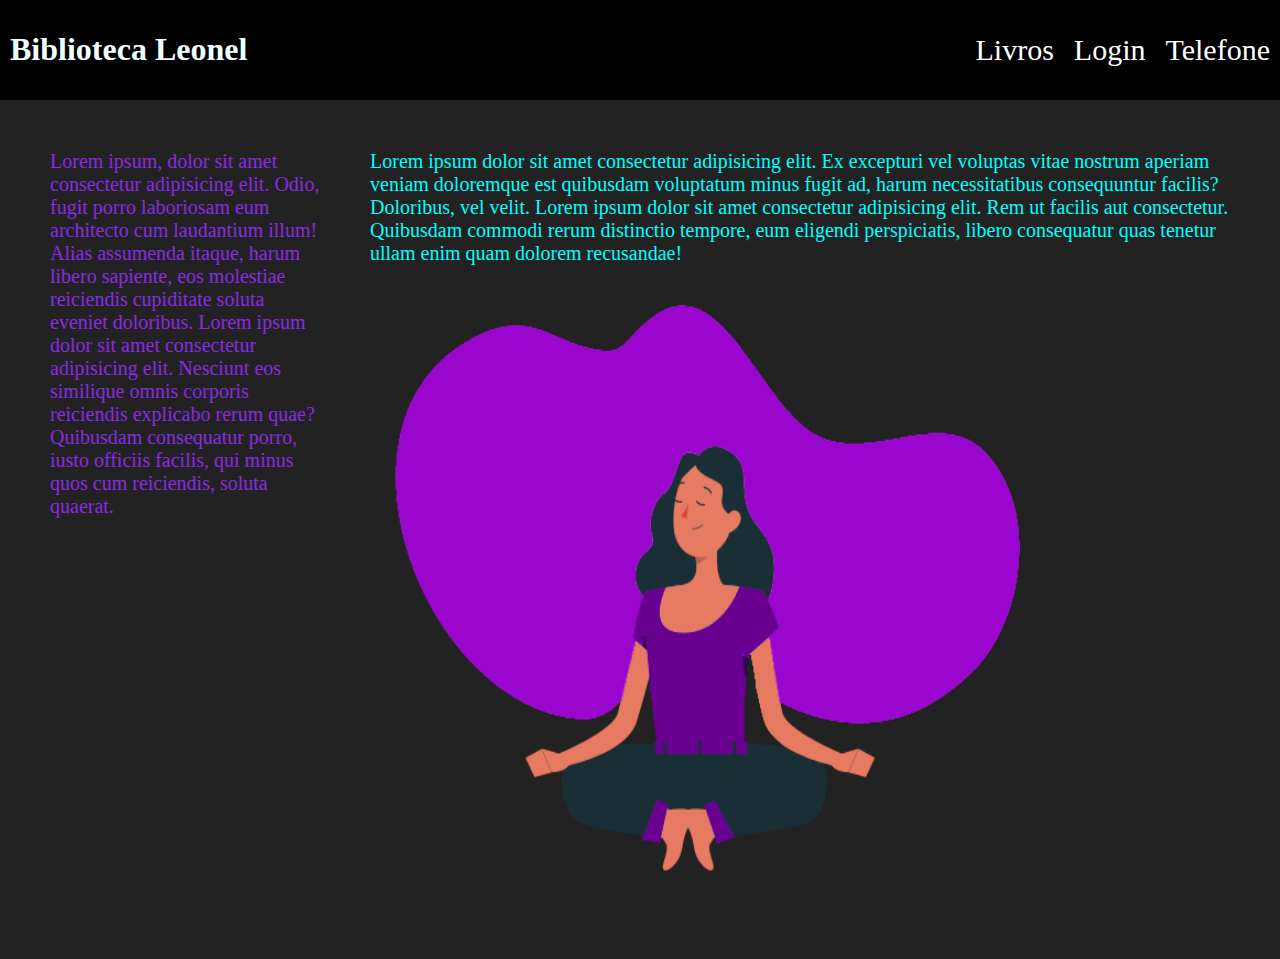
==== gabrielvsh.github.io-main/in/index.html @ d4356b73 "Add files via upload" ====
<!DOCTYPE html>
<html lang="en">
<head>
    <meta charset="UTF-8">
    <meta name="viewport" content="width=device-width, initial-scale=1.0">
    <title>Catalogo Biblioteca Leonel</title>
    <link rel="stylesheet" href="main.css">
    <link rel="stylesheet" href="https://cdnjs.cloudflare.com/ajax/libs/font-awesome/4.7.0/css/font-awesome.min.css">
</head>
<body>
    <header>
    <div class="title">
    <h1>Biblioteca Leonel</h1>
    </div>
    <div class="paginas">
        <a href="../livros/livros.html">Livros</a>
        <a href="../login/login.html">Login</a>
        <a href="../telefone/telefone.html">Telefone</a>
        <div class="dropdown">
            <i class="fa fa-bars"></i>
            <div>
            <a href="../livros/livros.html">Livros</a>
            <a href="../login/login.html">Login</a>
            <a href="../telefone/telefone.html">Telefone</a>
            </div>
        </div>

    </div>  
    </header>
   <div class="informacao">
        <div class="K">
            Lorem ipsum, dolor sit amet consectetur adipisicing elit. Odio, fugit porro laboriosam eum architecto cum laudantium illum! Alias assumenda itaque, harum libero sapiente, eos molestiae reiciendis cupiditate soluta eveniet doloribus.
            Lorem ipsum dolor sit amet consectetur adipisicing elit. Nesciunt eos similique omnis corporis reiciendis explicabo rerum quae? Quibusdam consequatur porro, iusto officiis facilis, qui minus quos cum reiciendis, soluta quaerat.
        </div>
        <div class="divisao">
            <div class="texto">
                Lorem ipsum dolor sit amet consectetur adipisicing elit. Ex excepturi vel voluptas vitae nostrum aperiam veniam doloremque est quibusdam voluptatum minus fugit ad, harum necessitatibus consequuntur facilis? Doloribus, vel velit.
              Lorem ipsum dolor sit amet consectetur adipisicing elit. Rem ut facilis aut consectetur. Quibusdam commodi rerum distinctio tempore, eum eligendi perspiciatis, libero consequatur quas tenetur ullam enim quam dolorem recusandae!
            </div>
            <div class="aimg">
                <img src="background.png" alt="">
            </div>

        </div>
        
   </div>
</body>
</html>
---- gabrielvsh.github.io-main/in/main.css ----
body {
    background-color: rgb(34, 34, 34);
    margin: 0;
}
h1{
    color: azure;
    display: flex;
    justify-content: center;
}
a{
    text-decoration: none;
    display: flex;
    color: white;
    font-size: 30px;
}
a:hover{
    color: blueviolet;
    cursor: pointer;
}
header{
    display: flex;
    justify-content: space-between;
    align-items: center;
    background-color: black;
    padding: 10px;
    
}
.paginas{
    display: flex;
    gap: 20px;
}
.informacao {
   
    display: flex;
    padding: 50px;
    gap: 50px;
}
.K {
    display: flex;
    justify-content: right;
    flex-grow: 1;
    width: 0%;
    font-size: 20px;
    color: blueviolet;
}
.divisao{

    display: flex;
    flex-grow: 1;
    width: 50%;
    flex-direction: column;
    height: 500px;
    gap: 40px;
}
.texto{

    height: 25%;
    color: aqua;
    font-size: 20px; 
}
.aimg{

    height: 75%;
}
.dropdown{
    text-decoration: none;
    display: flex;
    color: white;
    font-size: 30px;
    display: none;
    align-items: center;
    flex-direction: column;
}
.dropdown > div{
   display: none;
   flex-direction: column;
   position: absolute;
   background-color: rgb(0, 0, 0);
}
.dropdown:hover > div {
    display: flex;
}
.aimg >img{
    width: 650px;
    height: 650px;
}
@media(max-width:550px){
    .dropdown{
        display: flex;
    }
    .paginas > a {
        display: none;
    }
    header{
        justify-content: space-around;
    }
}
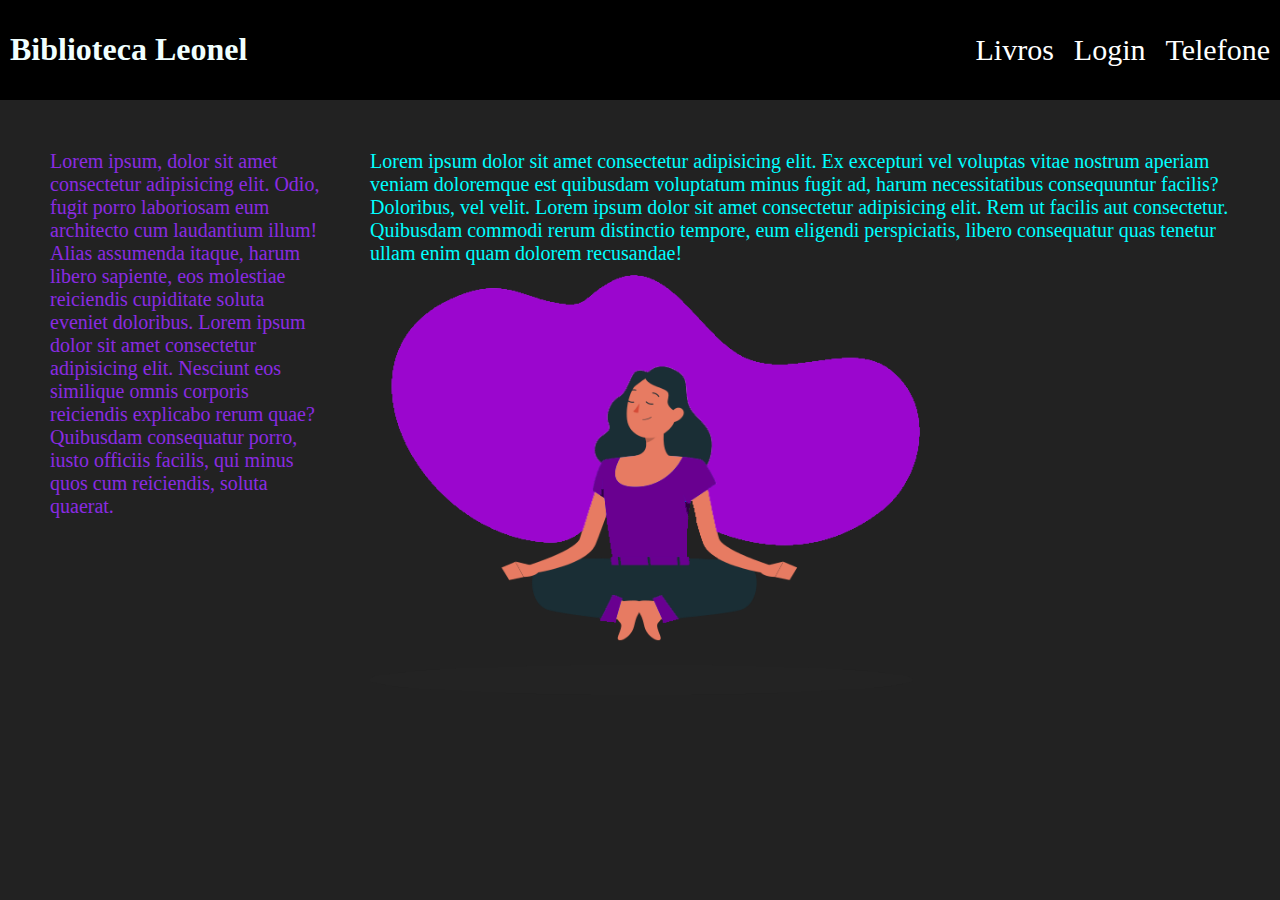
==== commit d6771685: "Add files via upload" ====
--- a/gabrielvsh.github.io-main/in/index.html
+++ b/gabrielvsh.github.io-main/in/index.html
@@ -6,6 +6,7 @@
     <title>Catalogo Biblioteca Leonel</title>
     <link rel="stylesheet" href="main.css">
     <link rel="stylesheet" href="https://cdnjs.cloudflare.com/ajax/libs/font-awesome/4.7.0/css/font-awesome.min.css">
+    <link rel="icon" href="Mky.png">
 </head>
 <body>
     <header>
--- a/gabrielvsh.github.io-main/in/main.css
+++ b/gabrielvsh.github.io-main/in/main.css
@@ -1,6 +1,7 @@
 body {
     background-color: rgb(34, 34, 34);
     margin: 0;
+    overflow: hidden;
 }
 h1{
     color: azure;
@@ -50,7 +51,7 @@
     width: 50%;
     flex-direction: column;
     height: 500px;
-    gap: 40px;
+    gap: 10px;
 }
 .texto{
 
@@ -59,7 +60,6 @@
     font-size: 20px; 
 }
 .aimg{
-
     height: 75%;
 }
 .dropdown{
@@ -81,8 +81,9 @@
     display: flex;
 }
 .aimg >img{
-    width: 650px;
-    height: 650px;
+    
+    width: 550px;
+    height: 420px;
 }
 @media(max-width:550px){
     .dropdown{
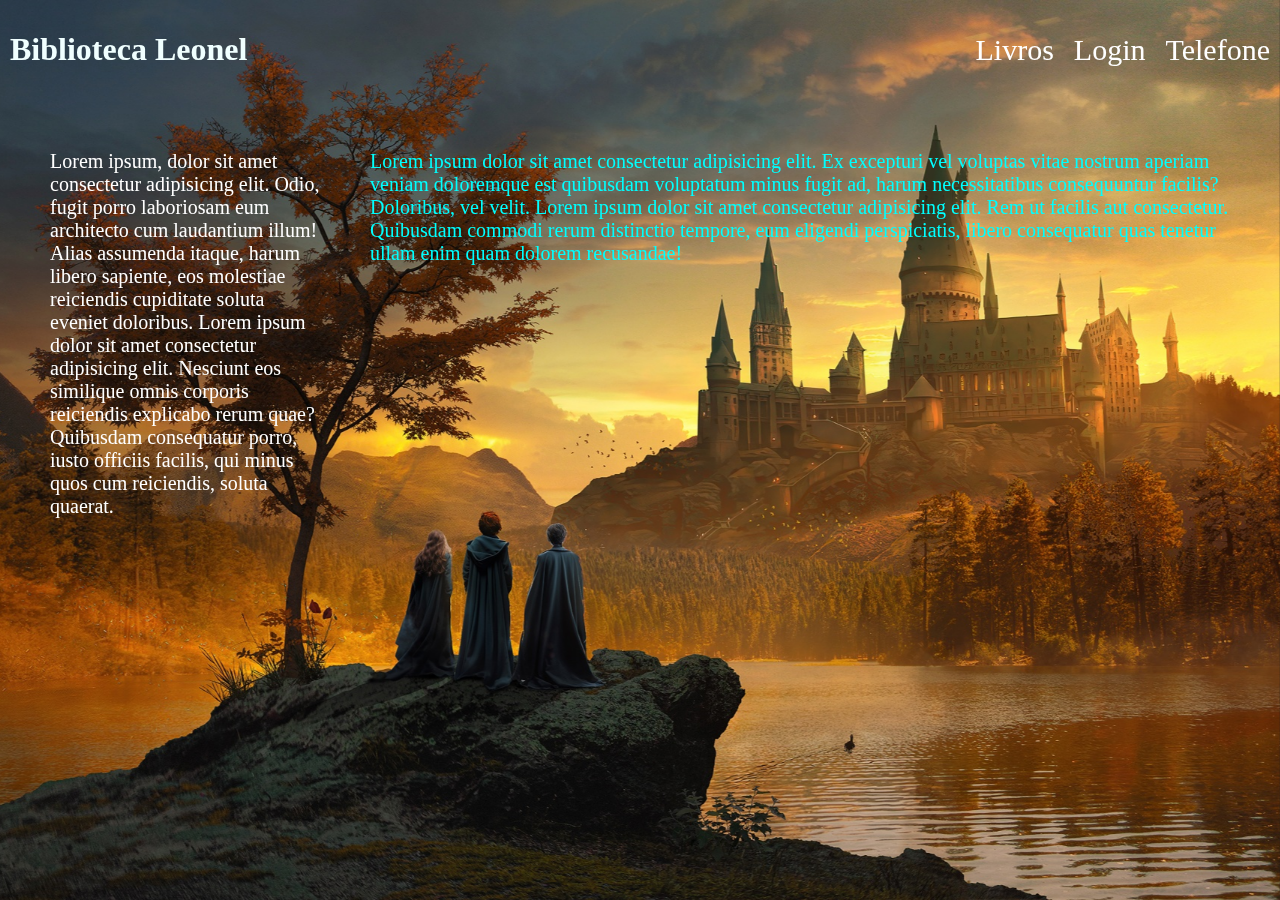
==== commit bfc1ed37: "Add files via upload" ====
--- a/gabrielvsh.github.io-main/in/index.html
+++ b/gabrielvsh.github.io-main/in/index.html
@@ -9,6 +9,8 @@
     <link rel="icon" href="Mky.png">
 </head>
 <body>
+    <div class="fundo"></div>
+
     <header>
     <div class="title">
     <h1>Biblioteca Leonel</h1>
@@ -38,9 +40,6 @@
                 Lorem ipsum dolor sit amet consectetur adipisicing elit. Ex excepturi vel voluptas vitae nostrum aperiam veniam doloremque est quibusdam voluptatum minus fugit ad, harum necessitatibus consequuntur facilis? Doloribus, vel velit.
               Lorem ipsum dolor sit amet consectetur adipisicing elit. Rem ut facilis aut consectetur. Quibusdam commodi rerum distinctio tempore, eum eligendi perspiciatis, libero consequatur quas tenetur ullam enim quam dolorem recusandae!
             </div>
-            <div class="aimg">
-                <img src="background.png" alt="">
-            </div>
 
         </div>
         
--- a/gabrielvsh.github.io-main/in/main.css
+++ b/gabrielvsh.github.io-main/in/main.css
@@ -2,6 +2,17 @@
     background-color: rgb(34, 34, 34);
     margin: 0;
     overflow: hidden;
+}
+.fundo{
+    background-image: url('hogwarts-harry-1920x1200-13694.jpg');
+    background-size: cover;
+    background-position: center;
+    position: fixed;
+    width: 100%;
+    height: 100%;
+    z-index: -1;
+
+
 }
 h1{
     color: azure;
@@ -22,7 +33,7 @@
     display: flex;
     justify-content: space-between;
     align-items: center;
-    background-color: black;
+    background-color: rgba(0, 0, 0, 0);
     padding: 10px;
     
 }
@@ -42,7 +53,7 @@
     flex-grow: 1;
     width: 0%;
     font-size: 20px;
-    color: blueviolet;
+    color: rgb(255, 255, 255);
 }
 .divisao{
 
@@ -58,9 +69,6 @@
     height: 25%;
     color: aqua;
     font-size: 20px; 
-}
-.aimg{
-    height: 75%;
 }
 .dropdown{
     text-decoration: none;
@@ -80,11 +88,7 @@
 .dropdown:hover > div {
     display: flex;
 }
-.aimg >img{
-    
-    width: 550px;
-    height: 420px;
-}
+
 @media(max-width:550px){
     .dropdown{
         display: flex;
